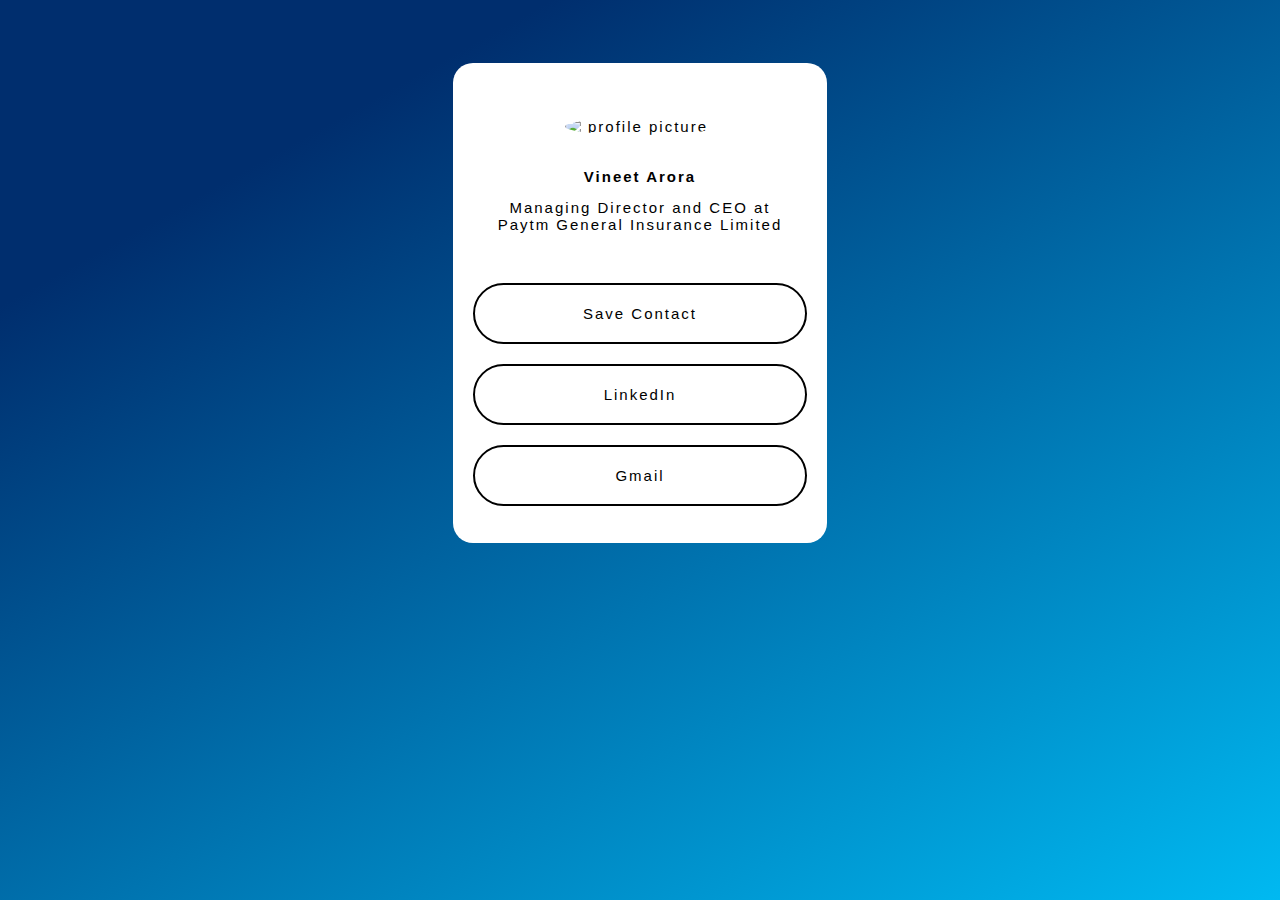
==== index.html @ c44beb76 "added contact + setup" ====
<html lang="en">
    <head>
        <meta charset="UTF-8">
        <meta name="viewport" content="width=device-width, initial-scale=1.0">
        <link rel="stylesheet" href="styles.css">
        <title>Vineet Arora</title>
        <link type="text/vcard" href="contactandroid.vcf">
        <link type="text/x-vcard" href="contactios.vcf">
        <link rel="icon" type="image/png" href="assets/favicon.ico"/>
        <link rel="manifest" href="assets/site.webmanifest" crossorigin="use-credentials">
        <link rel="stylesheet" href="https://maxcdn.bootstrapcdn.com/font-awesome/4.4.0/css/font-awesome.min.css">
    </head>
    <body>
        <!-- The Modal -->
        <div1 id="myModal" class="modal">
            <!-- Modal content -->
            <div class="modal-content">
                <span class="close">&times;</span>
                <a href="contactandroid.vcf" class="links"> Android </a>
                <a href="contactios.vcf" class="links"> iPhone </a>
            </div>
        </div1>

        <center>
        <div style="background-color: white ;width: fit-content;height: fit-content;border-radius: 20px;margin-left: 5%;margin-top: 5%;">
        <!-- Profile picture-->
            <br>
            <img src="https://i.ibb.co/F8V9VdM/1556086852114.jpg" alt="profile picture" class="profile-picture">
            <!-- Profile name-->
        <h1 class="profile name"><a target="_blank" class="profile name">Vineet Arora</a></h1>
        <!-- Profile motto-->
        <h2 class="profile motto">
          Managing Director and CEO at <br>
          Paytm General Insurance Limited
        </h2>
        <!-- Links and Headers-->
            <a class="links" id="myBtn" onclick="myFunction()"> Save Contact </a>
            <a href="https://www.linkedin.com/in/v-arora/" target="_blank" class="links">LinkedIn</a>
            <a href="mailto:vineet141@gmail.com" target="_blank" class="links">Gmail</a>
            <br>
        </div>
        </center>
    </body>

</html>

<script>
// Get the modal
var modal = document.getElementById("myModal");

// Get the button that opens the modal
var btn = document.getElementById("myBtn");

// Get the <span> element that closes the modal
var span = document.getElementsByClassName("close")[0];

// When the user clicks the button, open the modal 
btn.onclick = function() {
  modal.style.display = "block";
}

// When the user clicks on <span> (x), close the modal
span.onclick = function() {
  modal.style.display = "none";
}

// When the user clicks anywhere outside of the modal, close it
window.onclick = function(event) {
  if (event.target == modal) {
    modal.style.display = "none";
  }
}
</script>
---- styles.css ----
body {
    background: #002E6E;
    background: linear-gradient(151deg, #002E6E 19%, #00B9F1 100%);
    color: black;
    font-family: 'Open Sans', sans-serif;
    font-size: 15px;
    letter-spacing: 2px;
    margin-bottom: 20vh;
}
div{
    margin-left: 5%;
    margin-right: 5%;
    margin-top: 10%;
    margin-bottom: 10%;
}
img {
    border-radius: 50%;
}

.profile-picture {
    margin-top: 0%;
    margin-bottom: 1%;
    display: block;
    margin-left: auto;
    margin-right: auto;
    margin-top: 10%;
    height: auto;
    max-width: 40%;
}
    
.profile {
    text-align: center;
    font-size: 15px;
    color: black;
    letter-spacing: 2px;   
    margin: 0;
}

a.profile:hover{
    color: #000;
}

.name{
    padding: 30 30 7 30px;
}

.motto{
    padding: 7 30 30 30px;
    font-weight: normal;
}

.header{
    text-align: center;
    margin-top: 20px;
    padding: 20px;
    max-width: 90vw;
    display: block;
    margin-left: auto;
    margin-right: auto;
    font-size: 105%;
}

.links {
    text-align: center;
    margin-top: 20px;
    margin-bottom: 20px;
    padding: 20px;
    border: 1px solid black;
    border-width: 2px;
    width: 290px;
    max-width: 60vw;
    display: block;
    margin-left: 20px;
    margin-right: 20px;
    border-radius: 40px;
    text-decoration: none;
    color:black;
}

a {
    color: white;
    transition: color 0.5s;
}

a.links:hover {
    color: #000;
    background: grey;
}

.fa_custom {
    color: #6224f1;
    margin-top: 60px;
    text-align: center; 
    width: 100%; 
}

a i:hover{
    color: #fbdd3b;
}

.bottom-text {
    text-align: center;
    margin-top: 40px;
    font-size: 20px;
    font-weight: bold;
}






.modal {
    display: none; /* Hidden by default */
    position: fixed; /* Stay in place */
    z-index: 1; /* Sit on top */
    padding-top: 20px; /* Location of the box */
    left: 0;
    top: 0;
    width: 100%; /* Full width */
    height: 100%; /* Full height */
    overflow: auto; /* Enable scroll if needed */
    background-color: rgb(0,0,0); /* Fallback color */
    background-color: rgba(0,0,0,0.4); /* Black w/ opacity */
  }
  
  /* Modal Content */
  .modal-content {
    background-color: #fefefe;
    margin: auto;
    bottom: 0;
    padding: 20px;
    border: 1px solid #888;
    border-radius: 20px;
    width: fit-content;
    -webkit-animation-name: slideIn;
    -webkit-animation-duration: 0.4s;
    animation-name: slideIn;
    animation-duration: 0.4s
  }
  
  /* The Close Button */
  .close {
    color: #aaaaaa;
    float: right;
    font-size: 28px;
    font-weight: bold;
  }
  
  .close:hover,
  .close:focus {
    color: #000;
    text-decoration: none;
    cursor: pointer;
  }
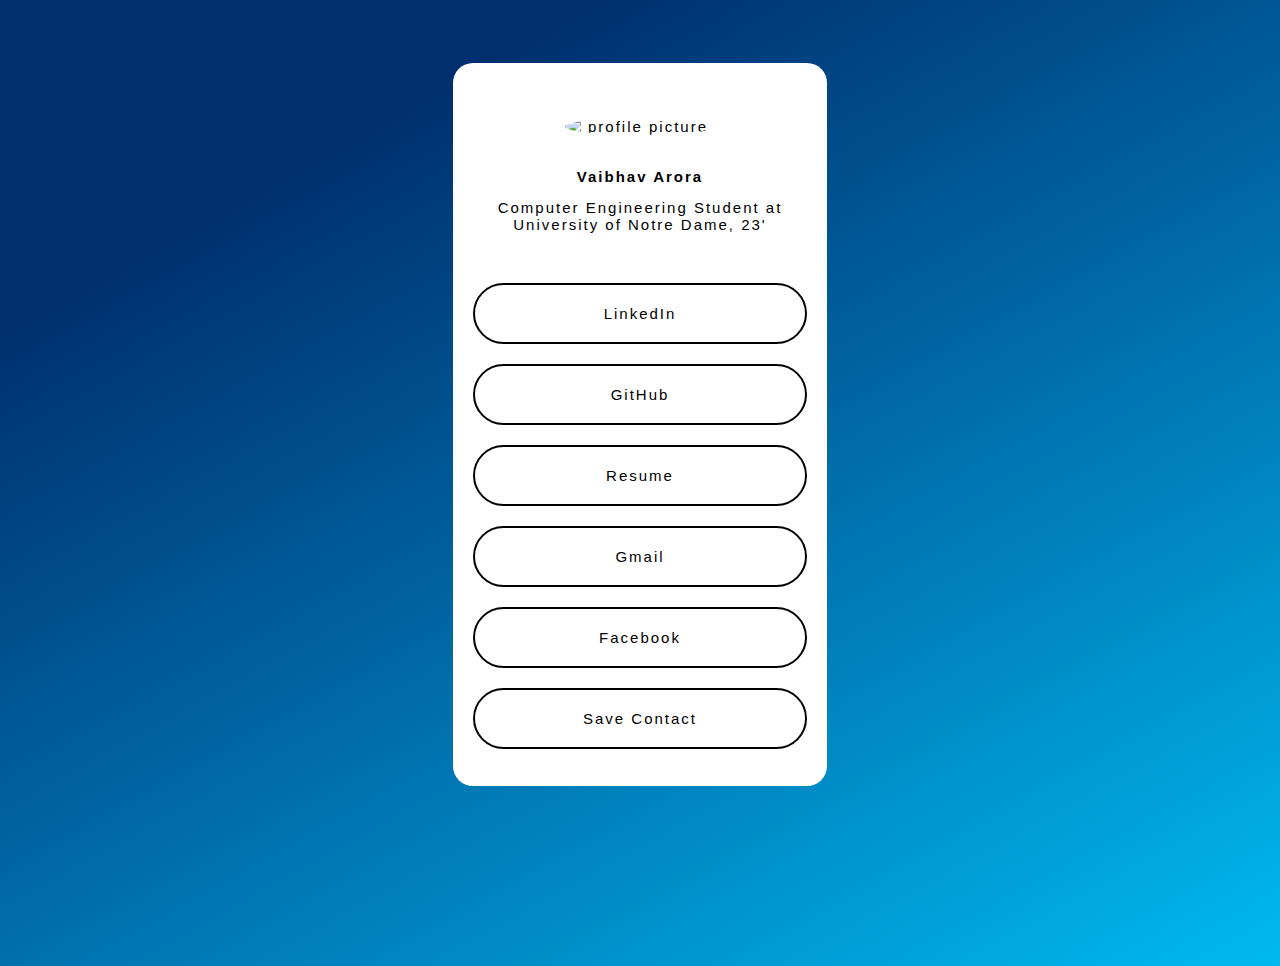
==== commit 0deb3c28: "Update index.html" ====
--- a/index.html
+++ b/index.html
@@ -3,20 +3,21 @@
         <meta charset="UTF-8">
         <meta name="viewport" content="width=device-width, initial-scale=1.0">
         <link rel="stylesheet" href="styles.css">
-        <title>Vineet Arora</title>
-        <link type="text/vcard" href="contactandroid.vcf">
+        <title>Vaibhav Arora</title>
+        <link type="text/vcard" href="contactinfo.vcf">
         <link type="text/x-vcard" href="contactios.vcf">
-        <link rel="icon" type="image/png" href="assets/favicon.ico"/>
+        <link rel="icon" type="image/png" href="https://i.ibb.co/WP4BS8D/Untitled-design-1.png"/>
         <link rel="manifest" href="assets/site.webmanifest" crossorigin="use-credentials">
         <link rel="stylesheet" href="https://maxcdn.bootstrapcdn.com/font-awesome/4.4.0/css/font-awesome.min.css">
     </head>
     <body>
         <!-- The Modal -->
         <div1 id="myModal" class="modal">
+
             <!-- Modal content -->
             <div class="modal-content">
                 <span class="close">&times;</span>
-                <a href="contactandroid.vcf" class="links"> Android </a>
+                <a href="contactinfo.vcf" class="links"> Android </a>
                 <a href="contactios.vcf" class="links"> iPhone </a>
             </div>
         </div1>
@@ -25,18 +26,23 @@
         <div style="background-color: white ;width: fit-content;height: fit-content;border-radius: 20px;margin-left: 5%;margin-top: 5%;">
         <!-- Profile picture-->
             <br>
-            <img src="https://i.ibb.co/F8V9VdM/1556086852114.jpg" alt="profile picture" class="profile-picture">
+            <img src="https://i.ibb.co/BqJHXGj/1581700797234-e-1631750400-v-beta-t-gsm-HMfntbxejk-Q6n2p-L9tb-Ay7-OWUun-i-Sh-SXAKd-Bxs.jpg" alt="profile picture" class="profile-picture">
             <!-- Profile name-->
-        <h1 class="profile name"><a target="_blank" class="profile name">Vineet Arora</a></h1>
+        <h1 class="profile name"><a target="_blank" class="profile name">Vaibhav Arora</a></h1>
         <!-- Profile motto-->
         <h2 class="profile motto">
-          Managing Director and CEO at <br>
-          Paytm General Insurance Limited
+            Computer Engineering Student at<br>
+            University of Notre Dame, 23'
         </h2>
         <!-- Links and Headers-->
+            <a href="https://www.linkedin.com/in/varora24/" target="_blank" class="links">LinkedIn</a>
+            <a href="https://github.com/varora24" target="_blank" class="links">GitHub</a>
+            <a href="https://drive.google.com/file/d/1cJxpACkZvwWGL5TYtvp9cJRv6_ruCGcW/view?usp=sharing" target="_blank" class="links">Resume</a>
+            <a href="mailto:vaibhavarora2411@gmail.com" target="_blank" class="links">Gmail</a>
+            <a href="https://www.facebook.com/webhavarora/" target="_blank" class="links">Facebook</a>
             <a class="links" id="myBtn" onclick="myFunction()"> Save Contact </a>
-            <a href="https://www.linkedin.com/in/v-arora/" target="_blank" class="links">LinkedIn</a>
-            <a href="mailto:vineet141@gmail.com" target="_blank" class="links">Gmail</a>
+            <!--
+            -->
             <br>
         </div>
         </center>
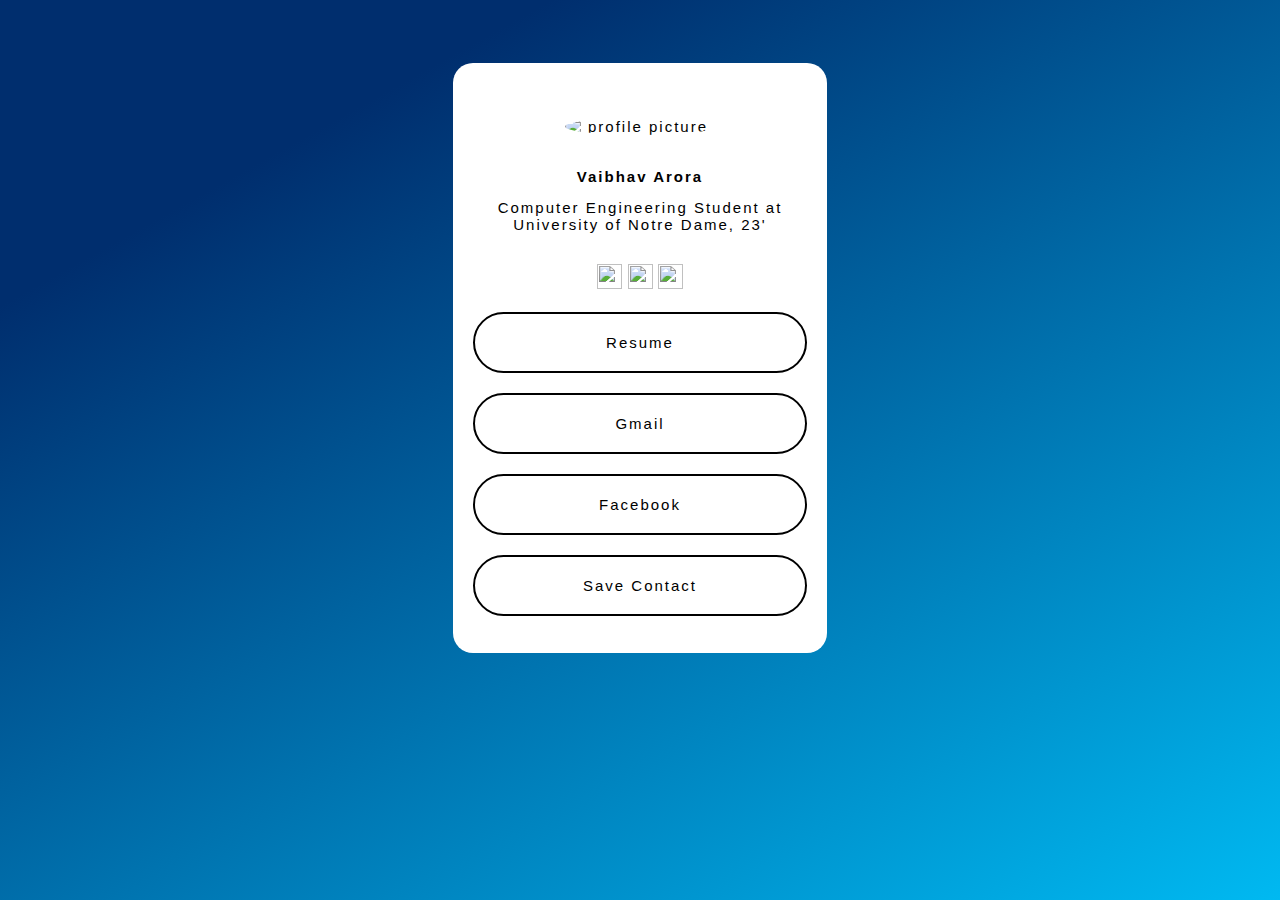
==== commit 06094b63: "Update index.html" ====
--- a/index.html
+++ b/index.html
@@ -34,9 +34,19 @@
             Computer Engineering Student at<br>
             University of Notre Dame, 23'
         </h2>
+        <!-- Social Media Icons-->
+		<p style="margin: 0.75pt; font-size: 12px; font-family: Arial, sans-serif;">
+			<a href="https://www.linkedin.com/in/varora24/" >
+                <img width="25" height="25" src="https://cdn3.iconfinder.com/data/icons/free-social-icons/67/linkedin_circle_color-512.png" alt="" style="border: 0 ;  border-radius: 0px;">                      
+            </a> 
+            <a href="https://github.com/varora24/" >
+                <img width="25" height="25" src="https://image.flaticon.com/icons/png/512/37/37318.png" alt=" " style="border: 0 ; border-radius: 0px ; ">
+            </a>
+            <a href="https://vaibhavarora.net/" >
+                <img width="25" height="25" src="https://th.bing.com/th/id/OIP.vRE0tGGZdKN4XXpyxL159QHaHa?pid=ImgDet&rs=1" alt=" " style="border: 0 ; border-radius: 0px ; ">
+            </a>
+		</p>
         <!-- Links and Headers-->
-            <a href="https://www.linkedin.com/in/varora24/" target="_blank" class="links">LinkedIn</a>
-            <a href="https://github.com/varora24" target="_blank" class="links">GitHub</a>
             <a href="https://drive.google.com/file/d/1cJxpACkZvwWGL5TYtvp9cJRv6_ruCGcW/view?usp=sharing" target="_blank" class="links">Resume</a>
             <a href="mailto:vaibhavarora2411@gmail.com" target="_blank" class="links">Gmail</a>
             <a href="https://www.facebook.com/webhavarora/" target="_blank" class="links">Facebook</a>
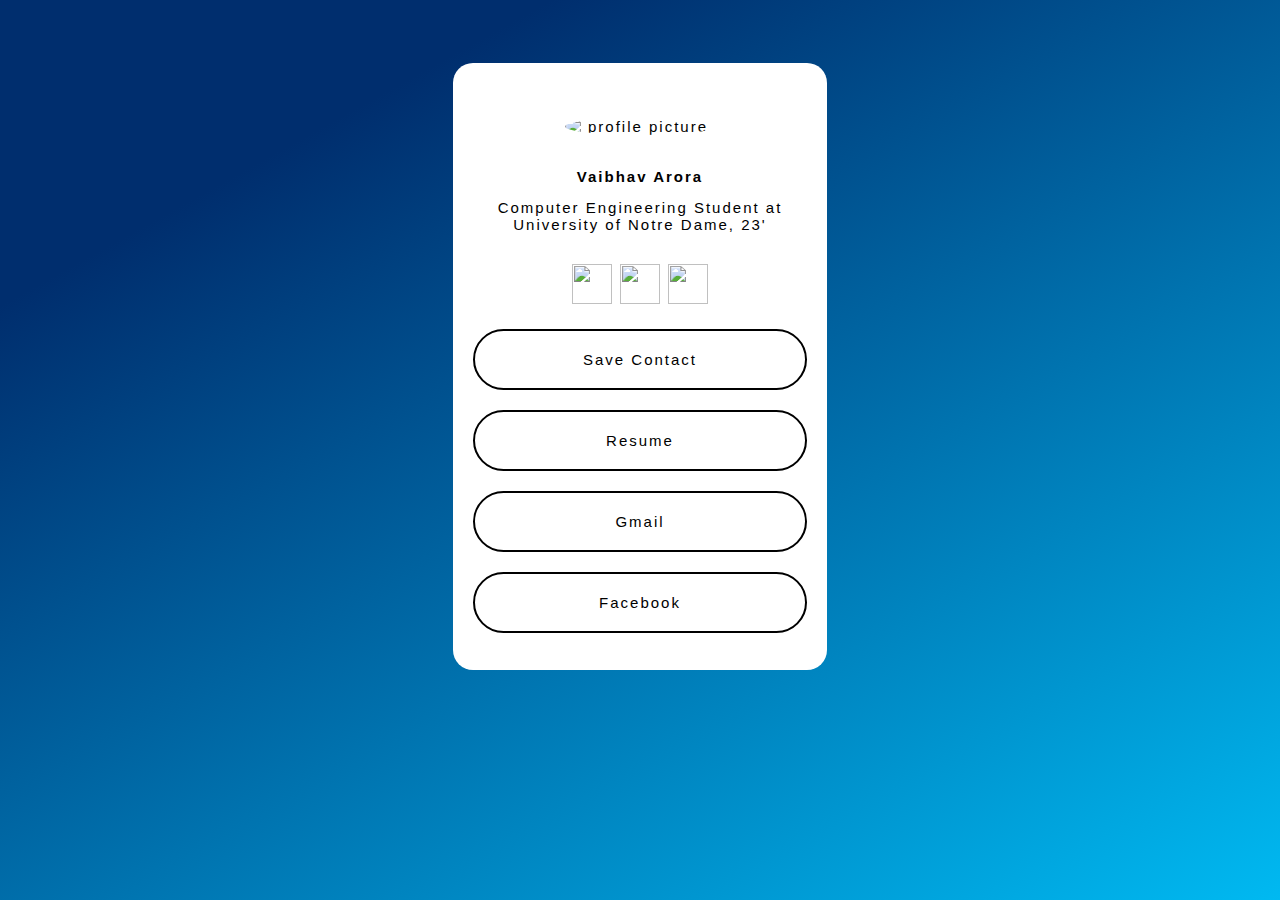
==== commit 1734926b: "Update index.html" ====
--- a/index.html
+++ b/index.html
@@ -14,8 +14,8 @@
         <!-- The Modal -->
         <div1 id="myModal" class="modal">
 
-            <!-- Modal content -->
-            <div class="modal-content">
+        <!-- Modal content -->
+        <div class="modal-content">
                 <span class="close">&times;</span>
                 <a href="contactinfo.vcf" class="links"> Android </a>
                 <a href="contactios.vcf" class="links"> iPhone </a>
@@ -35,22 +35,22 @@
             University of Notre Dame, 23'
         </h2>
         <!-- Social Media Icons-->
-		<p style="margin: 0.75pt; font-size: 12px; font-family: Arial, sans-serif;">
+		<p style="margin: 0.75pt; font-size: 20px; font-family: Arial, sans-serif;">
 			<a href="https://www.linkedin.com/in/varora24/" >
-                <img width="25" height="25" src="https://cdn3.iconfinder.com/data/icons/free-social-icons/67/linkedin_circle_color-512.png" alt="" style="border: 0 ;  border-radius: 0px;">                      
+                <img width="40" height="40" src="https://cdn3.iconfinder.com/data/icons/free-social-icons/67/linkedin_circle_color-512.png" alt="" style="border: 0 ;  border-radius: 0px;">                      
             </a> 
             <a href="https://github.com/varora24/" >
-                <img width="25" height="25" src="https://image.flaticon.com/icons/png/512/37/37318.png" alt=" " style="border: 0 ; border-radius: 0px ; ">
+                <img width="40" height="40" src="https://image.flaticon.com/icons/png/512/37/37318.png" alt=" " style="border: 0 ; border-radius: 0px ; ">
             </a>
             <a href="https://vaibhavarora.net/" >
-                <img width="25" height="25" src="https://th.bing.com/th/id/OIP.vRE0tGGZdKN4XXpyxL159QHaHa?pid=ImgDet&rs=1" alt=" " style="border: 0 ; border-radius: 0px ; ">
+                <img width="40" height="40" src="https://th.bing.com/th/id/OIP.vRE0tGGZdKN4XXpyxL159QHaHa?pid=ImgDet&rs=1" alt=" " style="border: 0 ; border-radius: 0px ; ">
             </a>
 		</p>
         <!-- Links and Headers-->
-            <a href="https://drive.google.com/file/d/1cJxpACkZvwWGL5TYtvp9cJRv6_ruCGcW/view?usp=sharing" target="_blank" class="links">Resume</a>
-            <a href="mailto:vaibhavarora2411@gmail.com" target="_blank" class="links">Gmail</a>
-            <a href="https://www.facebook.com/webhavarora/" target="_blank" class="links">Facebook</a>
-            <a class="links" id="myBtn" onclick="myFunction()"> Save Contact </a>
+        <a class="links" id="myBtn" onclick="myFunction()"> Save Contact </a>
+        <a href="https://drive.google.com/file/d/1cJxpACkZvwWGL5TYtvp9cJRv6_ruCGcW/view?usp=sharing" target="_blank" class="links">Resume</a>
+        <a href="mailto:vaibhavarora2411@gmail.com" target="_blank" class="links">Gmail</a>
+        <a href="https://www.facebook.com/webhavarora/" target="_blank" class="links">Facebook</a>
             <!--
             -->
             <br>
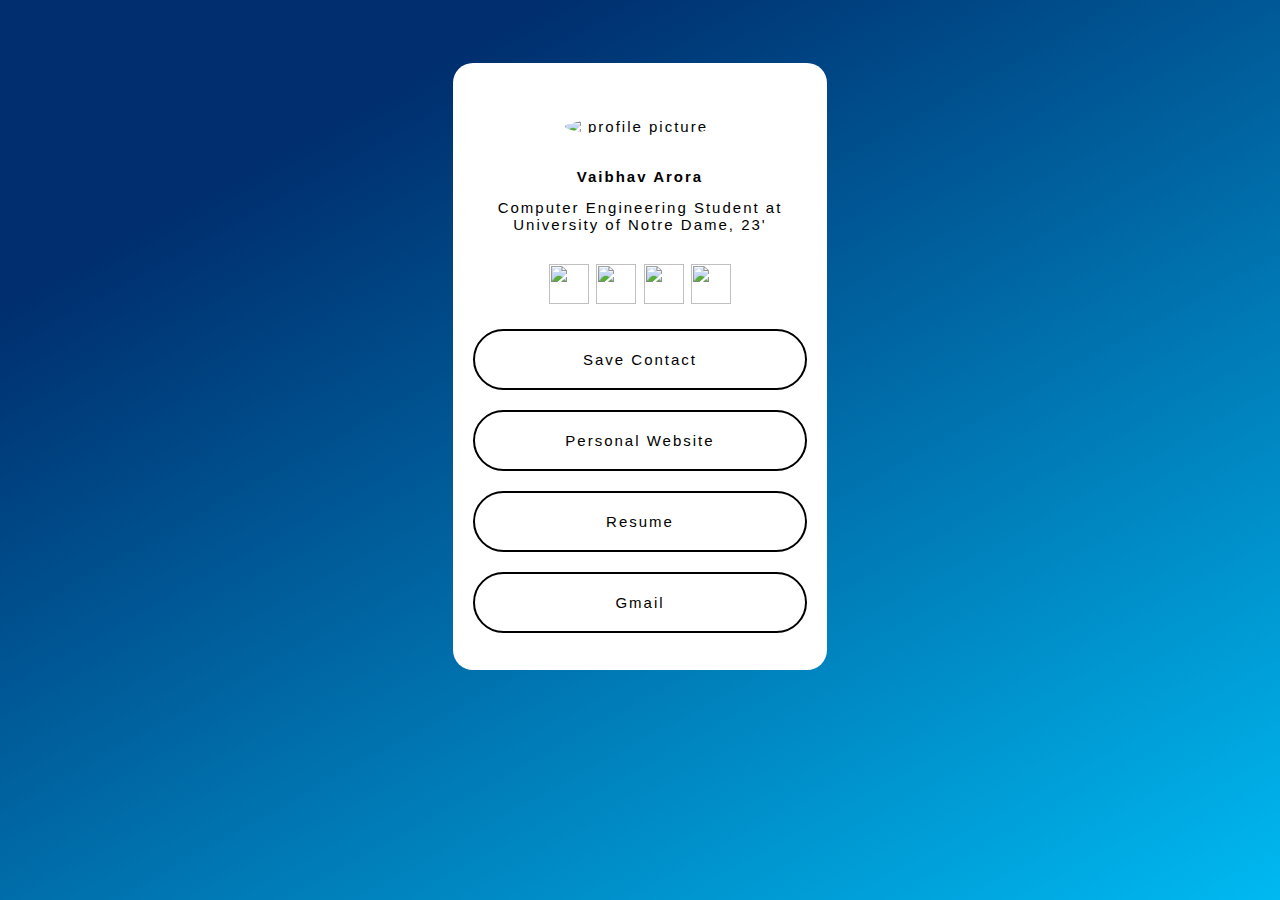
==== commit 47f99fba: "Update index.html" ====
--- a/index.html
+++ b/index.html
@@ -6,7 +6,7 @@
         <title>Vaibhav Arora</title>
         <link type="text/vcard" href="contactinfo.vcf">
         <link type="text/x-vcard" href="contactios.vcf">
-        <link rel="icon" type="image/png" href="https://i.ibb.co/WP4BS8D/Untitled-design-1.png"/>
+        <link rel="icon" type="image/png" href="https://vaibhavarora.net/img/favicon.ico"/>
         <link rel="manifest" href="assets/site.webmanifest" crossorigin="use-credentials">
         <link rel="stylesheet" href="https://maxcdn.bootstrapcdn.com/font-awesome/4.4.0/css/font-awesome.min.css">
     </head>
@@ -36,21 +36,24 @@
         </h2>
         <!-- Social Media Icons-->
 		<p style="margin: 0.75pt; font-size: 20px; font-family: Arial, sans-serif;">
-			<a href="https://www.linkedin.com/in/varora24/" >
+			<a href="https://www.linkedin.com/in/varora24/" target="_blank">
                 <img width="40" height="40" src="https://cdn3.iconfinder.com/data/icons/free-social-icons/67/linkedin_circle_color-512.png" alt="" style="border: 0 ;  border-radius: 0px;">                      
             </a> 
-            <a href="https://github.com/varora24/" >
+            <a href="https://github.com/varora24/" target="_blank">
                 <img width="40" height="40" src="https://image.flaticon.com/icons/png/512/37/37318.png" alt=" " style="border: 0 ; border-radius: 0px ; ">
             </a>
-            <a href="https://vaibhavarora.net/" >
+            <a href="https://vaibhavarora.net/" target="_blank">
                 <img width="40" height="40" src="https://th.bing.com/th/id/OIP.vRE0tGGZdKN4XXpyxL159QHaHa?pid=ImgDet&rs=1" alt=" " style="border: 0 ; border-radius: 0px ; ">
+            </a>
+            <a href="https://www.facebook.com/webhavarora/" target="_blank">
+                <img width="40" height="40" src="https://th.bing.com/th/id/OIP.b_IiMhsmqpW9x2aEeMKztwHaHa?pid=ImgDet&rs=1" alt=" " style="border: 0 ; border-radius: 0px ; ">
             </a>
 		</p>
         <!-- Links and Headers-->
         <a class="links" id="myBtn" onclick="myFunction()"> Save Contact </a>
-        <a href="https://drive.google.com/file/d/1cJxpACkZvwWGL5TYtvp9cJRv6_ruCGcW/view?usp=sharing" target="_blank" class="links">Resume</a>
+        <a href="varora_resumepdf.pdf" target="_blank" class="links">Personal Website</a>
+        <a href="https://vaibhavarora.net/" target="_blank" class="links">Resume</a>
         <a href="mailto:vaibhavarora2411@gmail.com" target="_blank" class="links">Gmail</a>
-        <a href="https://www.facebook.com/webhavarora/" target="_blank" class="links">Facebook</a>
             <!--
             -->
             <br>
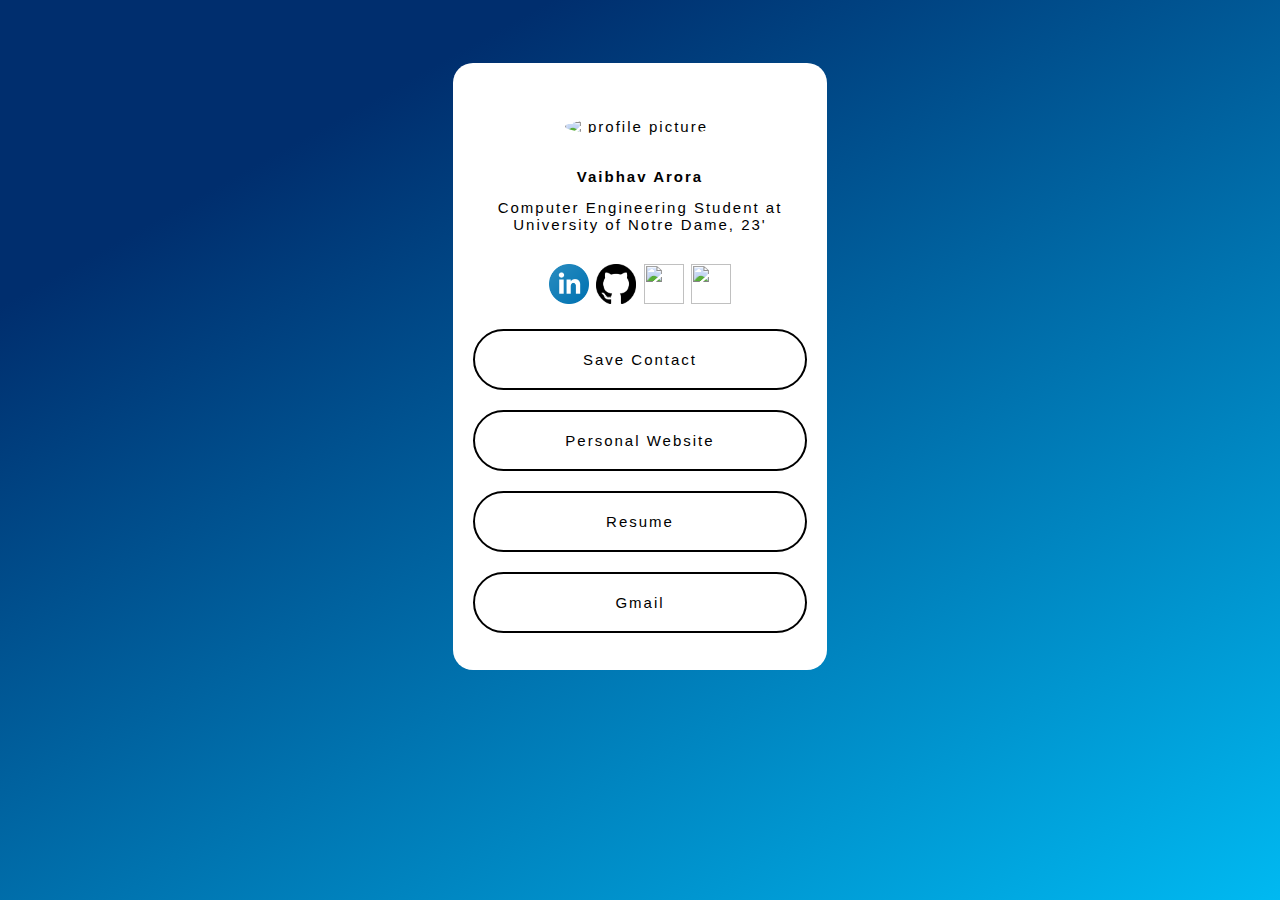
==== commit 36394973: "github logo bug fix" ====
--- a/index.html
+++ b/index.html
@@ -37,10 +37,10 @@
         <!-- Social Media Icons-->
 		<p style="margin: 0.75pt; font-size: 20px; font-family: Arial, sans-serif;">
 			<a href="https://www.linkedin.com/in/varora24/" target="_blank">
-                <img width="40" height="40" src="https://cdn3.iconfinder.com/data/icons/free-social-icons/67/linkedin_circle_color-512.png" alt="" style="border: 0 ;  border-radius: 0px;">                      
+                <img width="40" height="40" src="linkedinlogo.png" alt="" style="border: 0 ;  border-radius: 0px;">                      
             </a> 
             <a href="https://github.com/varora24/" target="_blank">
-                <img width="40" height="40" src="https://image.flaticon.com/icons/png/512/37/37318.png" alt=" " style="border: 0 ; border-radius: 0px ; ">
+                <img width="40" height="40" src="githublogo.png" alt=" " style="border: 0 ; border-radius: 0px ; ">
             </a>
             <a href="https://vaibhavarora.net/" target="_blank">
                 <img width="40" height="40" src="https://th.bing.com/th/id/OIP.vRE0tGGZdKN4XXpyxL159QHaHa?pid=ImgDet&rs=1" alt=" " style="border: 0 ; border-radius: 0px ; ">
@@ -51,8 +51,8 @@
 		</p>
         <!-- Links and Headers-->
         <a class="links" id="myBtn" onclick="myFunction()"> Save Contact </a>
-        <a href="varora_resumepdf.pdf" target="_blank" class="links">Personal Website</a>
-        <a href="https://vaibhavarora.net/" target="_blank" class="links">Resume</a>
+        <a href="https://vaibhavarora.net/" target="_blank" class="links">Personal Website</a>
+        <a href="varora_resumepdf.pdf" target="_blank" class="links">Resume</a>
         <a href="mailto:vaibhavarora2411@gmail.com" target="_blank" class="links">Gmail</a>
             <!--
             -->
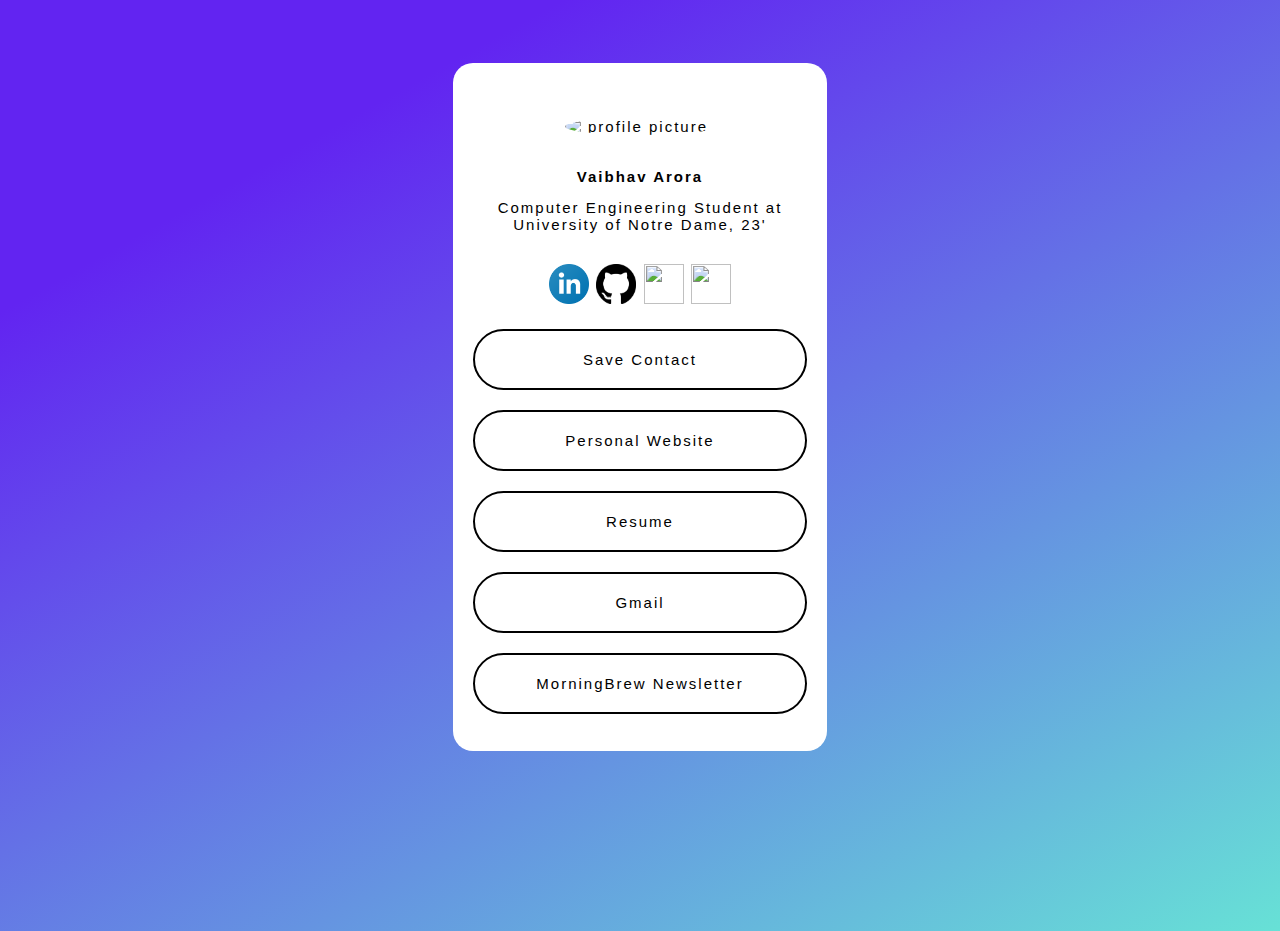
==== commit e5abacc2: "added morningbrew link" ====
--- a/index.html
+++ b/index.html
@@ -48,12 +48,13 @@
             <a href="https://www.facebook.com/webhavarora/" target="_blank">
                 <img width="40" height="40" src="https://th.bing.com/th/id/OIP.b_IiMhsmqpW9x2aEeMKztwHaHa?pid=ImgDet&rs=1" alt=" " style="border: 0 ; border-radius: 0px ; ">
             </a>
-		</p>
+	</p>
         <!-- Links and Headers-->
         <a class="links" id="myBtn" onclick="myFunction()"> Save Contact </a>
         <a href="https://vaibhavarora.net/" target="_blank" class="links">Personal Website</a>
         <a href="varora_resumepdf.pdf" target="_blank" class="links">Resume</a>
         <a href="mailto:vaibhavarora2411@gmail.com" target="_blank" class="links">Gmail</a>
+	<a href="https://www.morningbrew.com/daily/r?kid=63760b0f" target="_blank" class="links">MorningBrew Newsletter</a>
             <!--
             -->
             <br>
--- a/styles.css
+++ b/styles.css
@@ -1,6 +1,6 @@
 body {
-    background: #002E6E;
-    background: linear-gradient(151deg, #002E6E 19%, #00B9F1 100%);
+    background: rgb(98, 36, 241);
+    background: linear-gradient(151deg, #6224f1 19%, #67e1d6 100%);
     color: black;
     font-family: 'Open Sans', sans-serif;
     font-size: 15px;
@@ -128,15 +128,10 @@
   .modal-content {
     background-color: #fefefe;
     margin: auto;
-    bottom: 0;
     padding: 20px;
     border: 1px solid #888;
     border-radius: 20px;
     width: fit-content;
-    -webkit-animation-name: slideIn;
-    -webkit-animation-duration: 0.4s;
-    animation-name: slideIn;
-    animation-duration: 0.4s
   }
   
   /* The Close Button */
@@ -152,4 +147,7 @@
     color: #000;
     text-decoration: none;
     cursor: pointer;
-  }+  }
+
+
+
